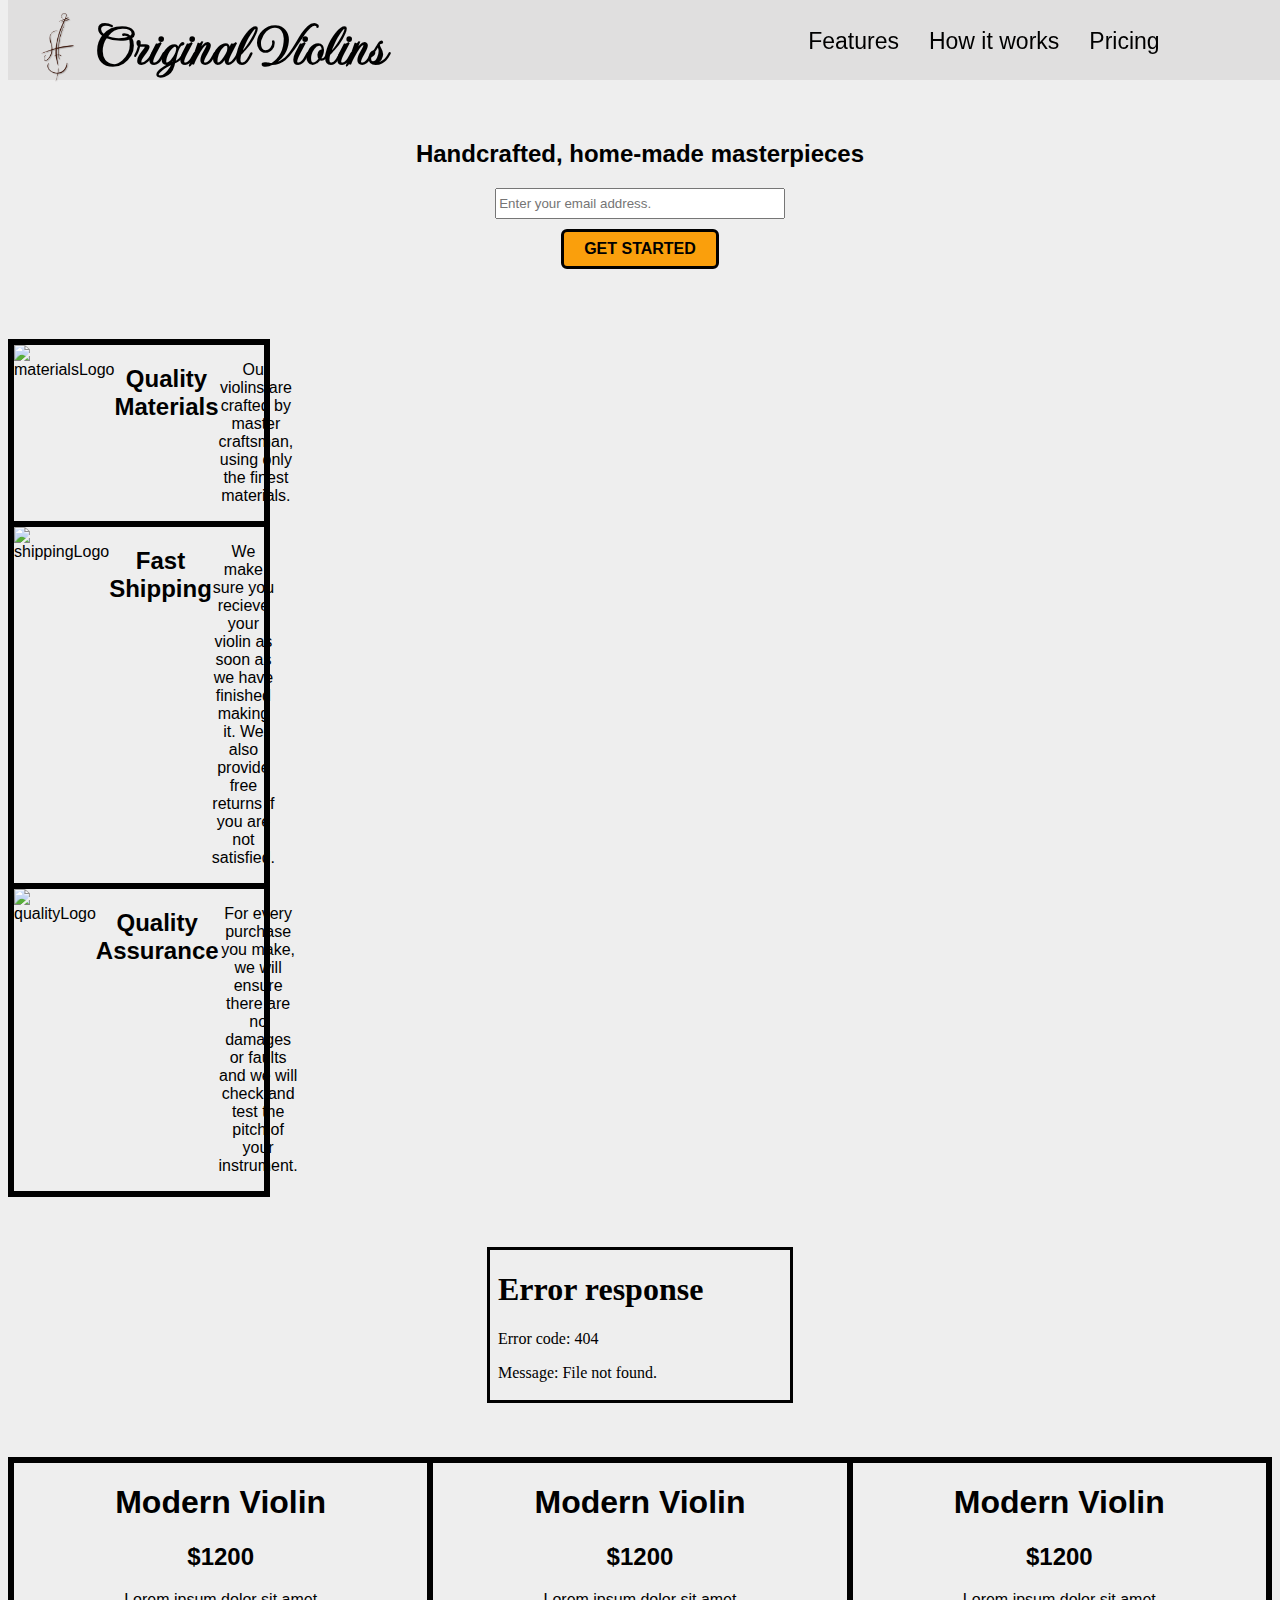
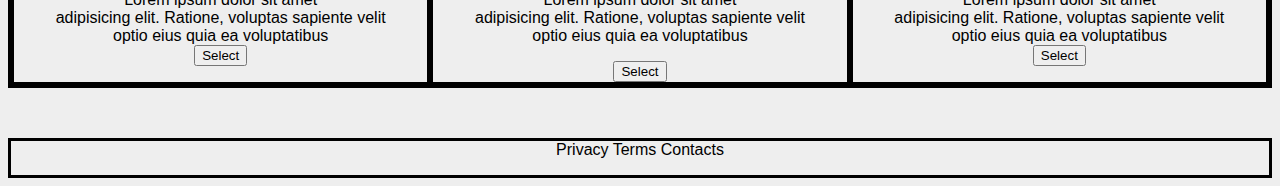
==== codeCamp/landingPage/index.html @ 3190b842 "recommit of the landingPage project for codeCamp" ====
<!DOCTYPE html>
<html lang="en">
  <head>
    <title>Original Violins</title>
    <meta charset="utf-8">
    <link rel="stylesheet" href="styles.css">
    <link rel="preconnect" href="https://fonts.googleapis.com">
<link rel="preconnect" href="https://fonts.gstatic.com" crossorigin>
<link href="https://fonts.googleapis.com/css2?family=Imperial+Script&display=swap" rel="stylesheet">
  </head>
  <body>
    <header id="header">
        <div class="headerBox" class="logoBox">
          <img id="headerLogo" alt="headerLogo" 
          src="images/pngwing.com.png">
          <h1 id="headerTitle">Original Violins</h1>
        </div>
        <div class="headerBox">
          <nav id="nav-bar">
            <ul>
              <li><a class="nav-link" href="#">Features</a></li>
              <li><a class="nav-link" href="#">How it works</a></li>
              <li><a class="nav-link" href="#">Pricing</a></li>
            </ul>
          </nav>
        </div>
    </header>
    <form>
      <h2>Handcrafted, home-made masterpieces</h2>
      
      <input id="textInput" type="text" placeholder="Enter your email address.">
      <br>
      <input id="buttonInput" type="button" value="Get Started">
    </form>
    <section id="features">
      <article class="featuresBox">
        <img class="imgLogo" src="#" alt="materialsLogo">
        <h2 class="featureTitle">Quality Materials</h2>
        <p class="featureDescription">Our violins are crafted by master craftsman,
           using only the finest materials.</p>
      </article>
      <article class="featuresBox">
        <img class="imgLogo" src="#" alt="shippingLogo">
        <h2 class="featureTitle">Fast Shipping</h2>
        <p class="featureDescription"> We make sure you recieve your violin 
          as soon as we have finished making it. 
          We also provide free returns if you are not satisfied. </p>
      </article>
      <article class="featuresBox">
        <img class="imgLogo" alt="qualityLogo" src="#">
        <h2 class="featureTitle">Quality Assurance</h2>
        <p class="featureDescription"> For every purchase you make, we will ensure there are no 
          damages or faults and we will check and test the pitch of your instrument. </p>
      </article>
    </section>
    <iframe src="eNL-daStCVk">
    </iframe>
    <div class="container">
      <div class="box">
        <h1 class="productHeader">Modern Violin</h1>
        <h2 class="productPrice">$1200</h2>
        <p class="productDescription">Lorem ipsum dolor sit amet <br>
           adipisicing elit. Ratione, voluptas sapiente velit <br>
           optio eius quia ea voluptatibus <br>
           
        <button>Select</button>
      </div>
      <div class="box">
        <h1 class="productHeader">Modern Violin</h1>
        <h2 class="productPrice">$1200</h2>
        <p class="productDescription">Lorem ipsum dolor sit amet <br>
          adipisicing elit. Ratione, voluptas sapiente velit <br>
          optio eius quia ea voluptatibus <br>
         </p>
        <button>Select</button>
      </div>
      <div class="box">
        <h1 class="productHeader">Modern Violin</h1>
        <h2 class="productPrice">$1200</h2>
        <p class="productDescription">Lorem ipsum dolor sit amet <br>
          adipisicing elit. Ratione, voluptas sapiente velit <br>
          optio eius quia ea voluptatibus <br>
          
        <button>Select</button>
      </div>
    </div>
    <footer>
      <nav class="nav-footer">
        <a href="#">Privacy</a>
        <a href="#">Terms</a>
        <a href="#">Contacts</a>
      </nav>
      <p class="copyright"></p>
    </footer>
  </body>
</html>
---- codeCamp/landingPage/styles.css ----
body {
  font-family: sans-serif;
  background-color: #eee;
  text-align: center;
}

#header {
  display: flex;
  position: fixed;
  top: 0;
  height: 80px;
  margin: 0px;
  padding: 0px 10px;
  width: 100%;
  font-size: small;
  background-color: rgb(224, 223, 223);
  min-height: 75px;
  justify-content: space-around;
  align-items: center;

}

.headerBox {
  flex: auto;
  height: 60px;
  flex-wrap: wrap;
  margin: 0px;
  justify-content: space-around;
}

#headerLogo {
  width: 75px;
  height: auto;
  margin: 0px;
  float: left;
  
}

.logoBox {
  width: 60px;
  display: flex;
  margin-top: 20px;
}

#headerTitle {
  float: left;
  font-family: "Imperial Script";
  font-size: 60px;
  align-items: center;
  padding-bottom: 10px;
  margin: 0px;
  
}

#nav-bar {
  margin-top: 0px;
}

a {
  text-decoration: none;
  color: #000;
}

.nav-link {
  margin: 0px 10px;
  
  text-align: end;
}

ul {
  display: inline-flex;
  list-style-type: none;
}

li {
  font-size: 23px;
  margin: 5px;
  padding: 0px;
}

form {
  margin-top: 100px;
  padding: 20px;
  
}
#buttonInput {
  padding: 0 20px;
  height: 40px;
  font-size: 1em;
  font-weight: 900;
  text-transform: uppercase;
  border: 3px black solid;
  border-radius: 6px;
  background: transparent;
  background-color: rgb(250, 159, 12);
  cursor: pointer;
}

#textInput {
  width: 23%;
  height: 25px;
  margin-bottom: 10px;
}

section {
  margin-top: 50px;
  border: solid black 3px;
  display: flex;
  flex-flow: column;
  width: 20vw;
  
}

.featuresBox {
  border: black solid 3px;
  display: flex;
  flex-basis: auto;
}

iframe {
  margin-top: 50px;
  border: solid black 3px;
}

.container {
  margin-top: 50px;
  border: solid black 3px;
  display: flex;
}

.box {
  flex: auto;
  border: solid black 3px;
}

footer {
  margin-top: 50px;
  border: solid black 3px;
}
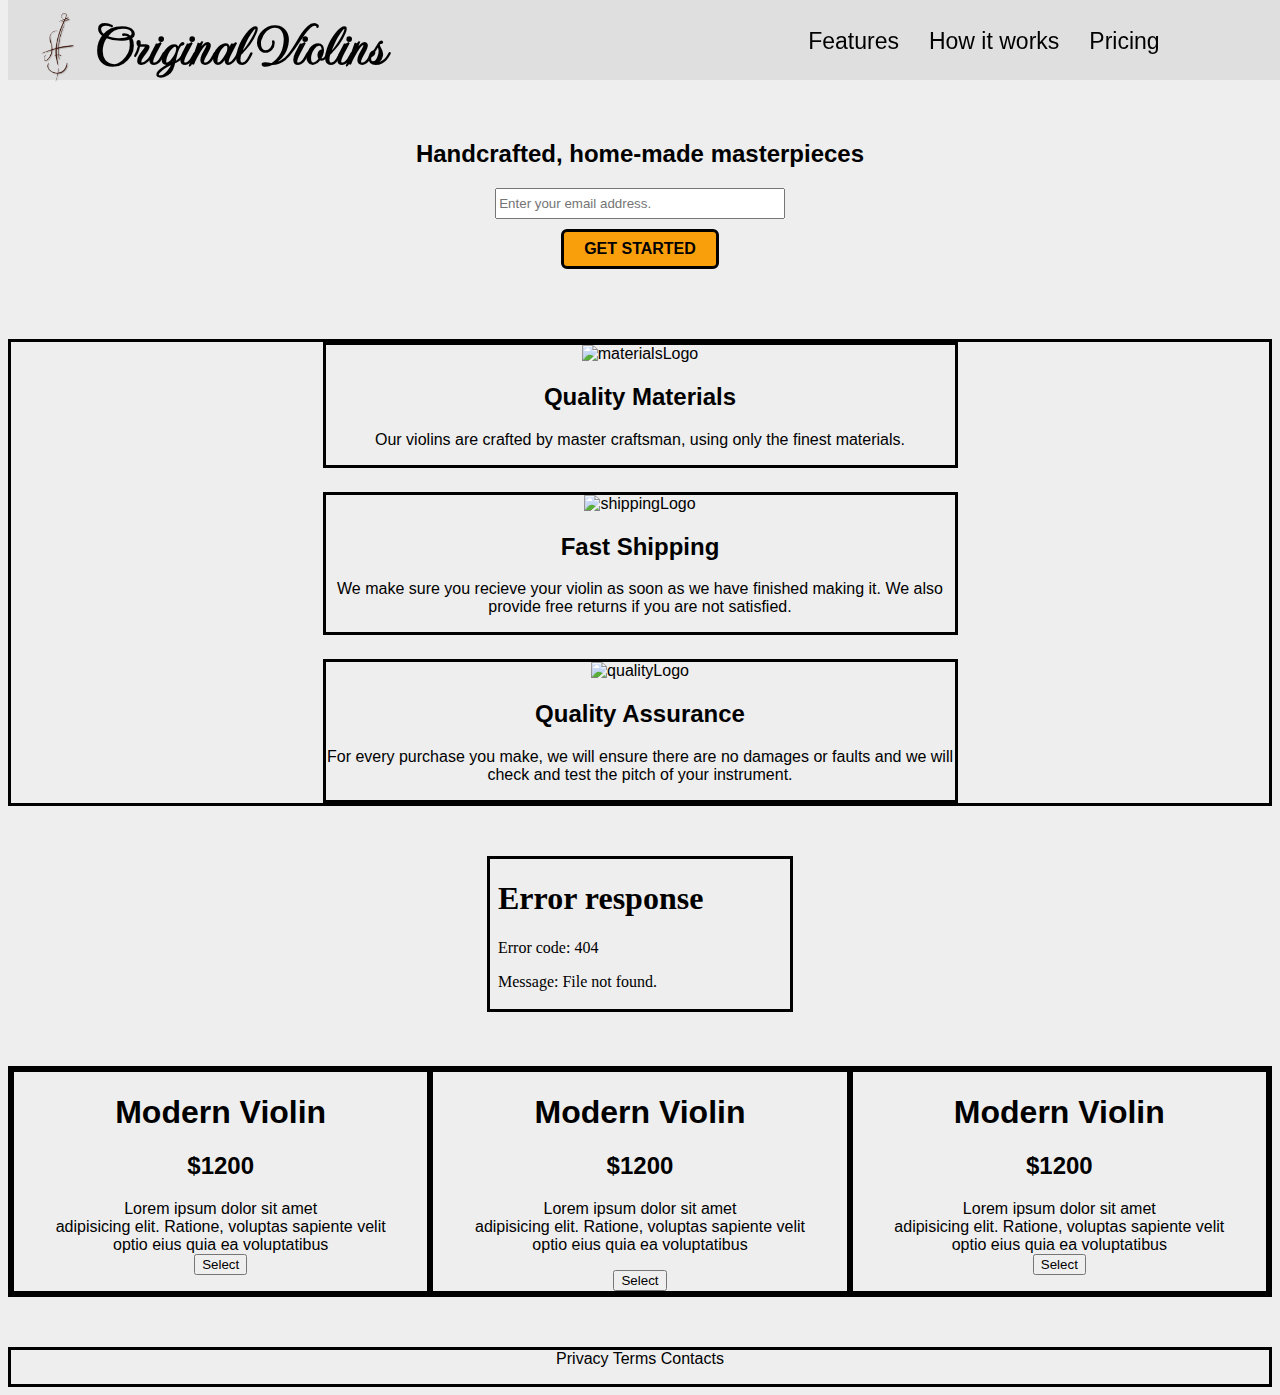
==== commit b7a2d735: "commiting a new folder for testing out styles and layouts" ====
--- a/codeCamp/landingPage/index.html
+++ b/codeCamp/landingPage/index.html
@@ -2,86 +2,101 @@
 <html lang="en">
   <head>
     <title>Original Violins</title>
-    <meta charset="utf-8">
-    <link rel="stylesheet" href="styles.css">
-    <link rel="preconnect" href="https://fonts.googleapis.com">
-<link rel="preconnect" href="https://fonts.gstatic.com" crossorigin>
-<link href="https://fonts.googleapis.com/css2?family=Imperial+Script&display=swap" rel="stylesheet">
+    <meta charset="utf-8" />
+    <link rel="stylesheet" href="styles.css" />
+    <link rel="preconnect" href="https://fonts.googleapis.com" />
+    <link rel="preconnect" href="https://fonts.gstatic.com" crossorigin />
+    <link
+      href="https://fonts.googleapis.com/css2?family=Imperial+Script&display=swap"
+      rel="stylesheet"
+    />
   </head>
   <body>
     <header id="header">
-        <div class="headerBox" class="logoBox">
-          <img id="headerLogo" alt="headerLogo" 
-          src="images/pngwing.com.png">
-          <h1 id="headerTitle">Original Violins</h1>
-        </div>
-        <div class="headerBox">
-          <nav id="nav-bar">
-            <ul>
-              <li><a class="nav-link" href="#">Features</a></li>
-              <li><a class="nav-link" href="#">How it works</a></li>
-              <li><a class="nav-link" href="#">Pricing</a></li>
-            </ul>
-          </nav>
-        </div>
+      <div class="headerBox" class="logoBox">
+        <img id="headerLogo" alt="headerLogo" src="images/pngwing.com.png" />
+        <h1 id="headerTitle">Original Violins</h1>
+      </div>
+      <div class="headerBox">
+        <nav id="nav-bar">
+          <ul>
+            <li><a class="nav-link" href="#">Features</a></li>
+            <li><a class="nav-link" href="#">How it works</a></li>
+            <li><a class="nav-link" href="#">Pricing</a></li>
+          </ul>
+        </nav>
+      </div>
     </header>
     <form>
       <h2>Handcrafted, home-made masterpieces</h2>
-      
-      <input id="textInput" type="text" placeholder="Enter your email address.">
-      <br>
-      <input id="buttonInput" type="button" value="Get Started">
+      <input
+        id="textInput"
+        type="text"
+        placeholder="Enter your email address."
+      />
+      <br />
+      <input id="buttonInput" type="button" value="Get Started" />
     </form>
     <section id="features">
       <article class="featuresBox">
-        <img class="imgLogo" src="#" alt="materialsLogo">
+        <img class="imgLogo" src="#" alt="materialsLogo" />
         <h2 class="featureTitle">Quality Materials</h2>
-        <p class="featureDescription">Our violins are crafted by master craftsman,
-           using only the finest materials.</p>
+        <p class="featureDescription">
+          Our violins are crafted by master craftsman, using only the finest
+          materials.
+        </p>
       </article>
       <article class="featuresBox">
-        <img class="imgLogo" src="#" alt="shippingLogo">
+        <img class="imgLogo" src="#" alt="shippingLogo" />
         <h2 class="featureTitle">Fast Shipping</h2>
-        <p class="featureDescription"> We make sure you recieve your violin 
-          as soon as we have finished making it. 
-          We also provide free returns if you are not satisfied. </p>
+        <p class="featureDescription">
+          We make sure you recieve your violin as soon as we have finished
+          making it. We also provide free returns if you are not satisfied.
+        </p>
       </article>
       <article class="featuresBox">
-        <img class="imgLogo" alt="qualityLogo" src="#">
+        <img class="imgLogo" alt="qualityLogo" src="#" />
         <h2 class="featureTitle">Quality Assurance</h2>
-        <p class="featureDescription"> For every purchase you make, we will ensure there are no 
-          damages or faults and we will check and test the pitch of your instrument. </p>
+        <p class="featureDescription">
+          For every purchase you make, we will ensure there are no damages or
+          faults and we will check and test the pitch of your instrument.
+        </p>
       </article>
     </section>
-    <iframe src="eNL-daStCVk">
-    </iframe>
+    <iframe src="eNL-daStCVk"> </iframe>
     <div class="container">
       <div class="box">
         <h1 class="productHeader">Modern Violin</h1>
         <h2 class="productPrice">$1200</h2>
-        <p class="productDescription">Lorem ipsum dolor sit amet <br>
-           adipisicing elit. Ratione, voluptas sapiente velit <br>
-           optio eius quia ea voluptatibus <br>
-           
+        <p class="productDescription">
+          Lorem ipsum dolor sit amet <br />
+          adipisicing elit. Ratione, voluptas sapiente velit <br />
+          optio eius quia ea voluptatibus <br />
+
+          <button>Select</button>
+        </p>
+      </div>
+
+      <div class="box">
+        <h1 class="productHeader">Modern Violin</h1>
+        <h2 class="productPrice">$1200</h2>
+        <p class="productDescription">
+          Lorem ipsum dolor sit amet <br />
+          adipisicing elit. Ratione, voluptas sapiente velit <br />
+          optio eius quia ea voluptatibus <br />
+        </p>
         <button>Select</button>
       </div>
       <div class="box">
         <h1 class="productHeader">Modern Violin</h1>
         <h2 class="productPrice">$1200</h2>
-        <p class="productDescription">Lorem ipsum dolor sit amet <br>
-          adipisicing elit. Ratione, voluptas sapiente velit <br>
-          optio eius quia ea voluptatibus <br>
-         </p>
-        <button>Select</button>
-      </div>
-      <div class="box">
-        <h1 class="productHeader">Modern Violin</h1>
-        <h2 class="productPrice">$1200</h2>
-        <p class="productDescription">Lorem ipsum dolor sit amet <br>
-          adipisicing elit. Ratione, voluptas sapiente velit <br>
-          optio eius quia ea voluptatibus <br>
-          
-        <button>Select</button>
+        <p class="productDescription">
+          Lorem ipsum dolor sit amet <br />
+          adipisicing elit. Ratione, voluptas sapiente velit <br />
+          optio eius quia ea voluptatibus <br />
+
+          <button>Select</button>
+        </p>
       </div>
     </div>
     <footer>
@@ -93,4 +108,4 @@
       <p class="copyright"></p>
     </footer>
   </body>
-</html> +</html>
--- a/codeCamp/landingPage/styles.css
+++ b/codeCamp/landingPage/styles.css
@@ -3,6 +3,8 @@
   background-color: #eee;
   text-align: center;
 }
+
+/* header style  */
 
 #header {
   display: flex;
@@ -17,7 +19,6 @@
   min-height: 75px;
   justify-content: space-around;
   align-items: center;
-
 }
 
 .headerBox {
@@ -33,7 +34,6 @@
   height: auto;
   margin: 0px;
   float: left;
-  
 }
 
 .logoBox {
@@ -49,8 +49,9 @@
   align-items: center;
   padding-bottom: 10px;
   margin: 0px;
-  
 }
+
+/* nav-bar in header style*/
 
 #nav-bar {
   margin-top: 0px;
@@ -63,7 +64,7 @@
 
 .nav-link {
   margin: 0px 10px;
-  
+
   text-align: end;
 }
 
@@ -78,10 +79,11 @@
   padding: 0px;
 }
 
+/* form style */
+
 form {
   margin-top: 100px;
   padding: 20px;
-  
 }
 #buttonInput {
   padding: 0 20px;
@@ -102,30 +104,40 @@
   margin-bottom: 10px;
 }
 
+/* section style */
+
 section {
   margin-top: 50px;
   border: solid black 3px;
   display: flex;
   flex-flow: column;
-  width: 20vw;
+  align-items: center; 
+  gap: 1.5em;
   
 }
 
 .featuresBox {
   border: black solid 3px;
-  display: flex;
-  flex-basis: auto;
+  width: 50%;
+ 
+  
 }
+
+
+/* video */
 
 iframe {
   margin-top: 50px;
   border: solid black 3px;
 }
 
+/* products styles */
+
 .container {
   margin-top: 50px;
   border: solid black 3px;
   display: flex;
+  justify-content: center;
 }
 
 .box {
@@ -133,7 +145,9 @@
   border: solid black 3px;
 }
 
+/* footer */
+
 footer {
   margin-top: 50px;
   border: solid black 3px;
-}+}
